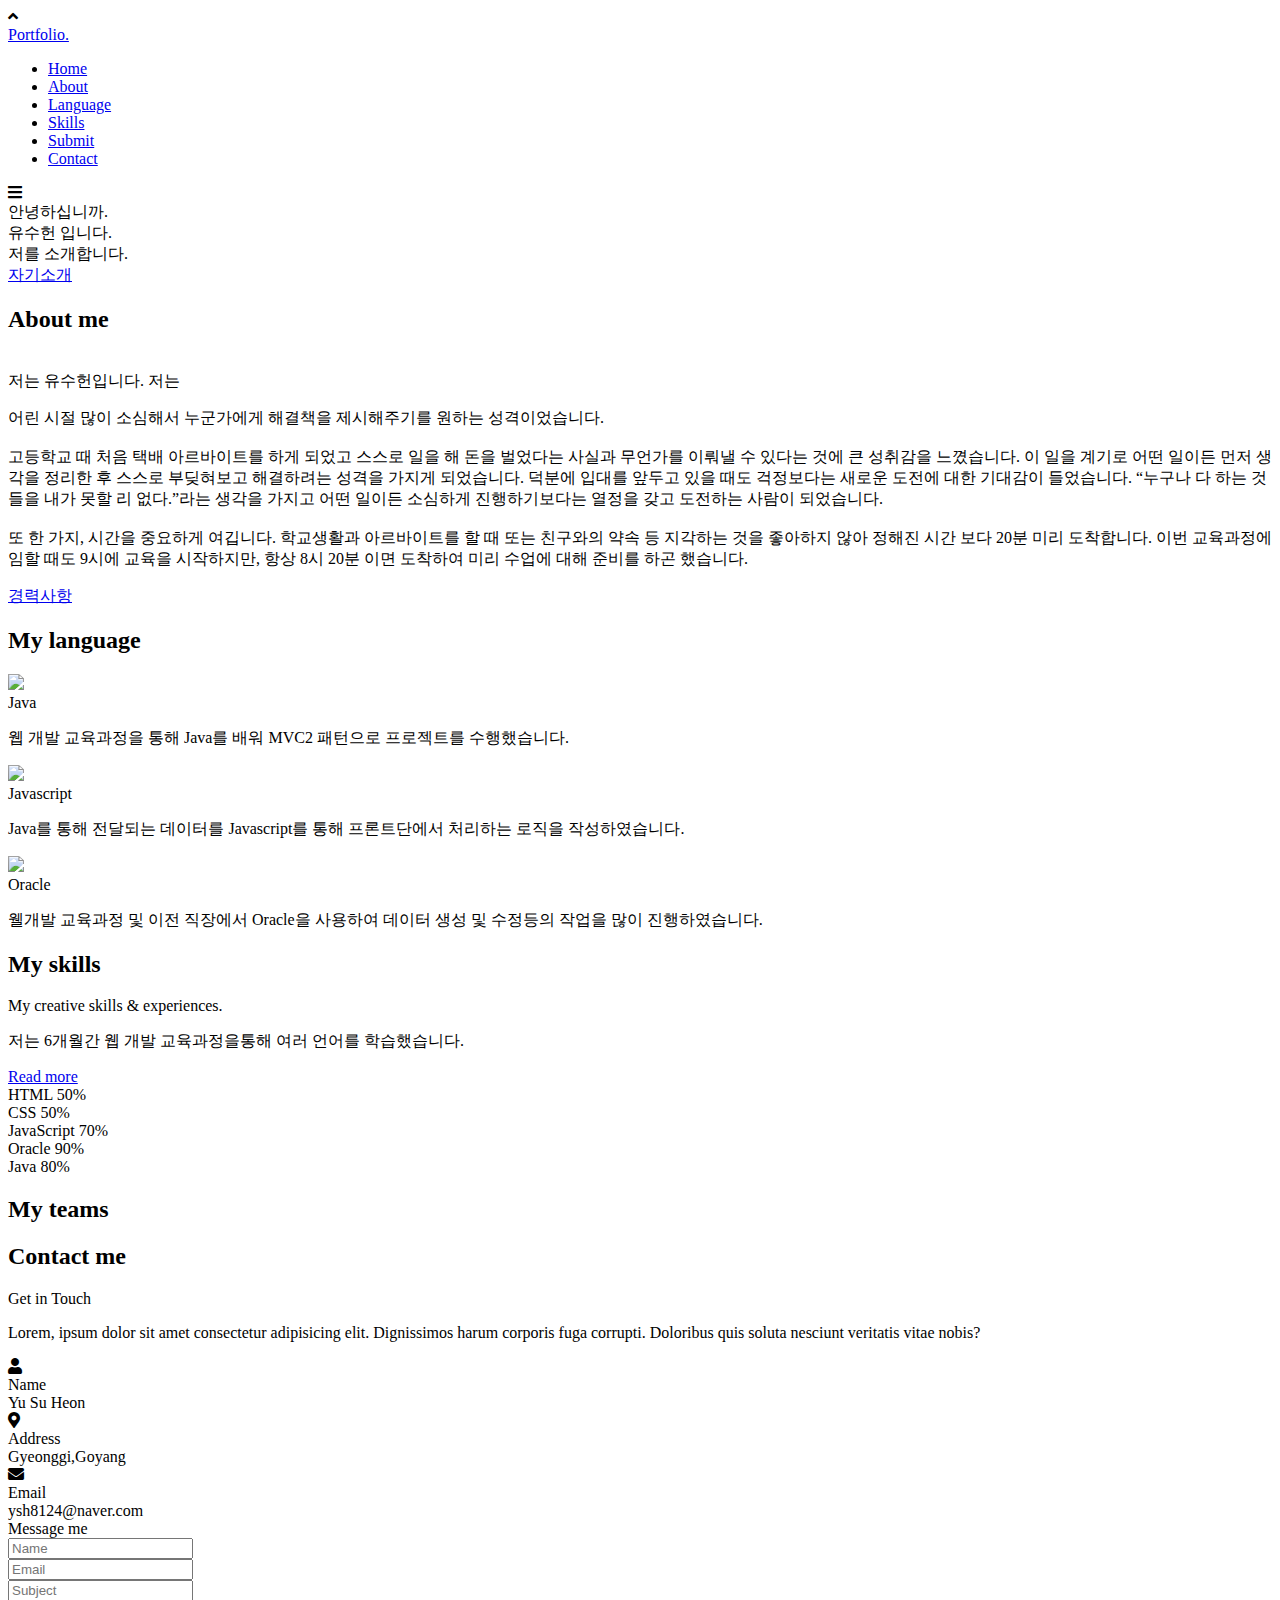
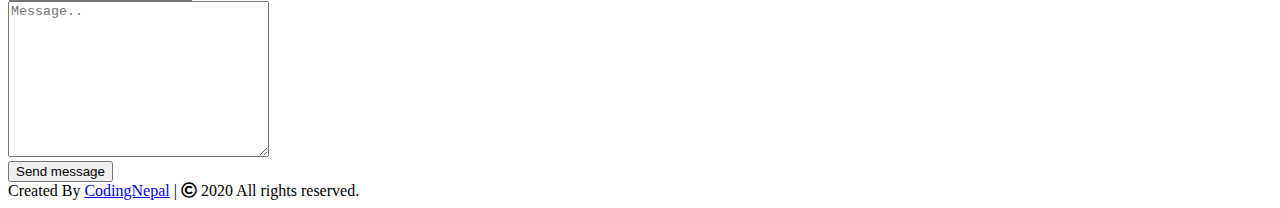
==== SpringBootPJ/src/main/resources/templates/Home/index.html @ 3ed6ce0a "my push" ====
<!DOCTYPE html>
<!-- Created By CodingNepal -->
<html lang="en">
<head>
    <meta charset="UTF-8">
    
    <meta http-equiv="Pragma" content="no-cache"> <!-- ← HTTP 1.0에서 사용하던 방법 -->
 <meta http-equiv="Cache-Control" content="no-cache">
 <meta http-equiv="Expires" content="0"/>
    <meta name="viewport" content="width=device-width, initial-scale=1.0">
    <title>SU HEON Portfolio Site</title>
    <link rel="stylesheet" href="/resources/css/style.css">
    <link rel="stylesheet" href="https://cdnjs.cloudflare.com/ajax/libs/font-awesome/5.15.3/css/all.min.css"/>
    <script src="https://code.jquery.com/jquery-3.5.1.min.js"></script>
    <script src="https://cdnjs.cloudflare.com/ajax/libs/typed.js/2.0.11/typed.min.js"></script>
    <script src="https://cdnjs.cloudflare.com/ajax/libs/waypoints/4.0.1/jquery.waypoints.min.js"></script>
    <script src="https://cdnjs.cloudflare.com/ajax/libs/OwlCarousel2/2.3.4/owl.carousel.min.js"></script>
    <link rel="stylesheet" href="https://cdnjs.cloudflare.com/ajax/libs/OwlCarousel2/2.3.4/assets/owl.carousel.min.css"/>

</head>
<body>
    <div class="scroll-up-btn">
        <i class="fas fa-angle-up"></i>
    </div>
    <nav class="navbar">
        <div class="max-width">
            <div class="logo"><a href="#">Portfo<span>lio.</span></a></div>
            <ul class="menu">
                <li><a href="#home" class="menu-btn">Home</a></li>
                <li><a href="#about" class="menu-btn">About</a></li>
                <li><a href="#services" class="menu-btn">Language</a></li>
                <li><a href="#skills" class="menu-btn">Skills</a></li>
                <li><a href="#teams" class="menu-btn">Submit</a></li>
                <li><a href="#contact" class="menu-btn">Contact</a></li>
            </ul>
            <div class="menu-btn">
                <i class="fas fa-bars"></i>
            </div>
        </div>
    </nav>

    <!-- home section start -->
    <section class="home" id="home">
        <div class="max-width">
            <div class="home-content">
                <div class="text-1">안녕하십니까.</div>
                <div class="text-2">유수헌 입니다.</div>
                <div class="text-3">저를 소개합니다.</div>
                <a href="#about">자기소개</a>
            </div>
        </div>
    </section>

    <!-- about section start -->
    <section class="about" id="about">
        <div class="max-width">
            <h2 class="title">About me</h2>
            <div class="about-content">
                <div class="column left">
                    <img src="/resources/images/me.jpg" alt="">
                </div>
                <div class="column right">
                    <div class="text">저는 유수헌입니다. 저는 <span class="typing-2"></span></div>
                    <p>어린 시절 많이 소심해서 누군가에게 해결책을 제시해주기를 원하는 성격이었습니다. <br><br>고등학교 때 처음 택배 
아르바이트를 하게 되었고 스스로 일을 해 돈을 벌었다는 사실과 무언가를 이뤄낼 수 있다는 것에 
큰 성취감을 느꼈습니다. 이 일을 계기로 어떤 일이든 먼저 생각을 정리한 후 스스로 부딪혀보고 
해결하려는 성격을 가지게 되었습니다. 덕분에 입대를 앞두고 있을 때도 걱정보다는 새로운 도전에 
대한 기대감이 들었습니다. “누구나 다 하는 것들을 내가 못할 리 없다.”라는 생각을 가지고 어떤 
일이든 소심하게 진행하기보다는 열정을 갖고 도전하는 사람이 되었습니다. <br><br>또 한 가지, 시간을 중요하게 여깁니다. 학교생활과 아르바이트를 할 때 또는 친구와의 약속 등 지각하는 것을 좋아하지 않아 정해진 시간
보다 20분 미리 도착합니다. 이번 교육과정에 임할 때도 9시에 교육을 시작하지만, 항상 8시 20분
이면 도착하여 미리 수업에 대해 준비를 하곤 했습니다.</p>
                    <a href="#">경력사항</a>
                </div>
            </div>
        </div>
    </section>

    <!-- services section start -->
    <section class="services" id="services">
        <div class="max-width">
            <h2 class="title">My language</h2>
            <div class="serv-content">
                <div class="card">
                    <div class="box">
                        <img src="/resources/images/java.png" class="icon">
                        <div class="text">Java</div>
                        <p>웹 개발 교육과정을 통해 Java를 배워 MVC2 패턴으로 프로젝트를 수행했습니다.</p>
                    </div>
                </div>
                <div class="card">
                    <div class="box">
                        <img src="/resources/images/javascript.png" class="icon">
                        <div class="text">Javascript</div>
                        <p>Java를 통해 전달되는 데이터를 Javascript를 통해 프론트단에서 처리하는 로직을 작성하였습니다.</p>
                    </div>
                </div>
                <div class="card">
                    <div class="box">
                        <img src="/resources/images/oracle.png" class="icon">
                        <div class="text">Oracle</div>
                        <p>웰개발 교육과정 및 이전 직장에서 Oracle을 사용하여 데이터 생성 및 수정등의 작업을 많이 진행하였습니다.</p>
                    </div>
                </div>
               </div>
            </div>
        </div>
    </section>

    <!-- skills section start -->
    <section class="skills" id="skills">
        <div class="max-width">
            <h2 class="title">My skills</h2>
            <div class="skills-content">
                <div class="column left">
                    <div class="text">My creative skills & experiences.</div>
                    <p>저는 6개월간 웹 개발 교육과정을통해 여러 언어를 학습했습니다.</p>
                    <a href="#">Read more</a>
                </div>
                <div class="column right">
                    <div class="bars">
                        <div class="info">
                            <span>HTML</span>
                            <span>50%</span>
                        </div>
                        <div class="line html"></div>
                    </div>
                    <div class="bars">
                        <div class="info">
                            <span>CSS</span>
                            <span>50%</span>
                        </div>
                        <div class="line css"></div>
                    </div>
                    <div class="bars">
                        <div class="info">
                            <span>JavaScript</span>
                            <span>70%</span>
                        </div>
                        <div class="line js"></div>
                    </div>
                    <div class="bars">
                        <div class="info">
                            <span>Oracle</span>
                            <span>90%</span>
                        </div>
                        <div class="line oracle"></div>
                    </div>
                    <div class="bars">
                        <div class="info">
                            <span>Java</span>
                            <span>80%</span>
                        </div>
                        <div class="line java"></div>
                    </div>
                </div>
            </div>
        </div>
    </section>

    <!-- teams section start -->
    <section class="teams" id="teams">
        <div class="max-width">
            <h2 class="title">My teams</h2>
            <div class="carousel owl-carousel">
                <div class="card">
                    <div class="box">
                        <img src="/resources/images/profile-1.jpeg" alt="">
                        <div class="text">Someone name</div>
                        <p>Lorem ipsum dolor sit amet consectetur adipisicing elit.</p>
                    </div>
                </div>
                <div class="card">
                    <div class="box">
                        <img src="/resources/images/profile-2.jpeg" alt="">
                        <div class="text">Someone name</div>
                        <p>Lorem ipsum dolor sit amet consectetur adipisicing elit.</p>
                    </div>
                </div>
                <div class="card">
                    <div class="box">
                        <img src="/resources/images/profile-3.jpeg" alt="">
                        <div class="text">Someone name</div>
                        <p>Lorem ipsum dolor sit amet consectetur adipisicing elit.</p>
                    </div>
                </div>
                <div class="card">
                    <div class="box">
                        <img src="/resources/images/profile-4.jpeg" alt="">
                        <div class="text">Someone name</div>
                        <p>Lorem ipsum dolor sit amet consectetur adipisicing elit.</p>
                    </div>
                </div>
                <div class="card">
                    <div class="box">
                        <img src="/resources/images/profile-5.jpeg" alt="">
                        <div class="text">Someone name</div>
                        <p>Lorem ipsum dolor sit amet consectetur adipisicing elit.</p>
                    </div>
                </div>
            </div>
        </div>
    </section>

    <!-- contact section start -->
    <section class="contact" id="contact">
        <div class="max-width">
            <h2 class="title">Contact me</h2>
            <div class="contact-content">
                <div class="column left">
                    <div class="text">Get in Touch</div>
                    <p>Lorem, ipsum dolor sit amet consectetur adipisicing elit. Dignissimos harum corporis fuga corrupti. Doloribus quis soluta nesciunt veritatis vitae nobis?</p>
                    <div class="icons">
                        <div class="row">
                            <i class="fas fa-user"></i>
                            <div class="info">
                                <div class="head">Name</div>
                                <div class="sub-title">Yu Su Heon</div>
                            </div>
                        </div>
                        <div class="row">
                            <i class="fas fa-map-marker-alt"></i>
                            <div class="info">
                                <div class="head">Address</div>
                                <div class="sub-title">Gyeonggi,Goyang</div>
                            </div>
                        </div>
                        <div class="row">
                            <i class="fas fa-envelope"></i>
                            <div class="info">
                                <div class="head">Email</div>
                                <div class="sub-title">ysh8124@naver.com</div>
                            </div>
                        </div>
                    </div>
                </div>
                <div class="column right">
                    <div class="text">Message me</div>
                    <form action="#">
                        <div class="fields">
                            <div class="field name">
                                <input type="text" placeholder="Name" required>
                            </div>
                            <div class="field email">
                                <input type="email" placeholder="Email" required>
                            </div>
                        </div>
                        <div class="field">
                            <input type="text" placeholder="Subject" required>
                        </div>
                        <div class="field textarea">
                            <textarea cols="30" rows="10" placeholder="Message.." required></textarea>
                        </div>
                        <div class="button-area">
                            <button type="submit">Send message</button>
                        </div>
                    </form>
                </div>
            </div>
        </div>
    </section>

    <!-- footer section start -->
    <footer>
        <span>Created By <a href="https://www.codingnepalweb.com">CodingNepal</a> | <span class="far fa-copyright"></span> 2020 All rights reserved.</span>
    </footer>

    <script src="/resources/js/script.js"></script>
</body>
</html>
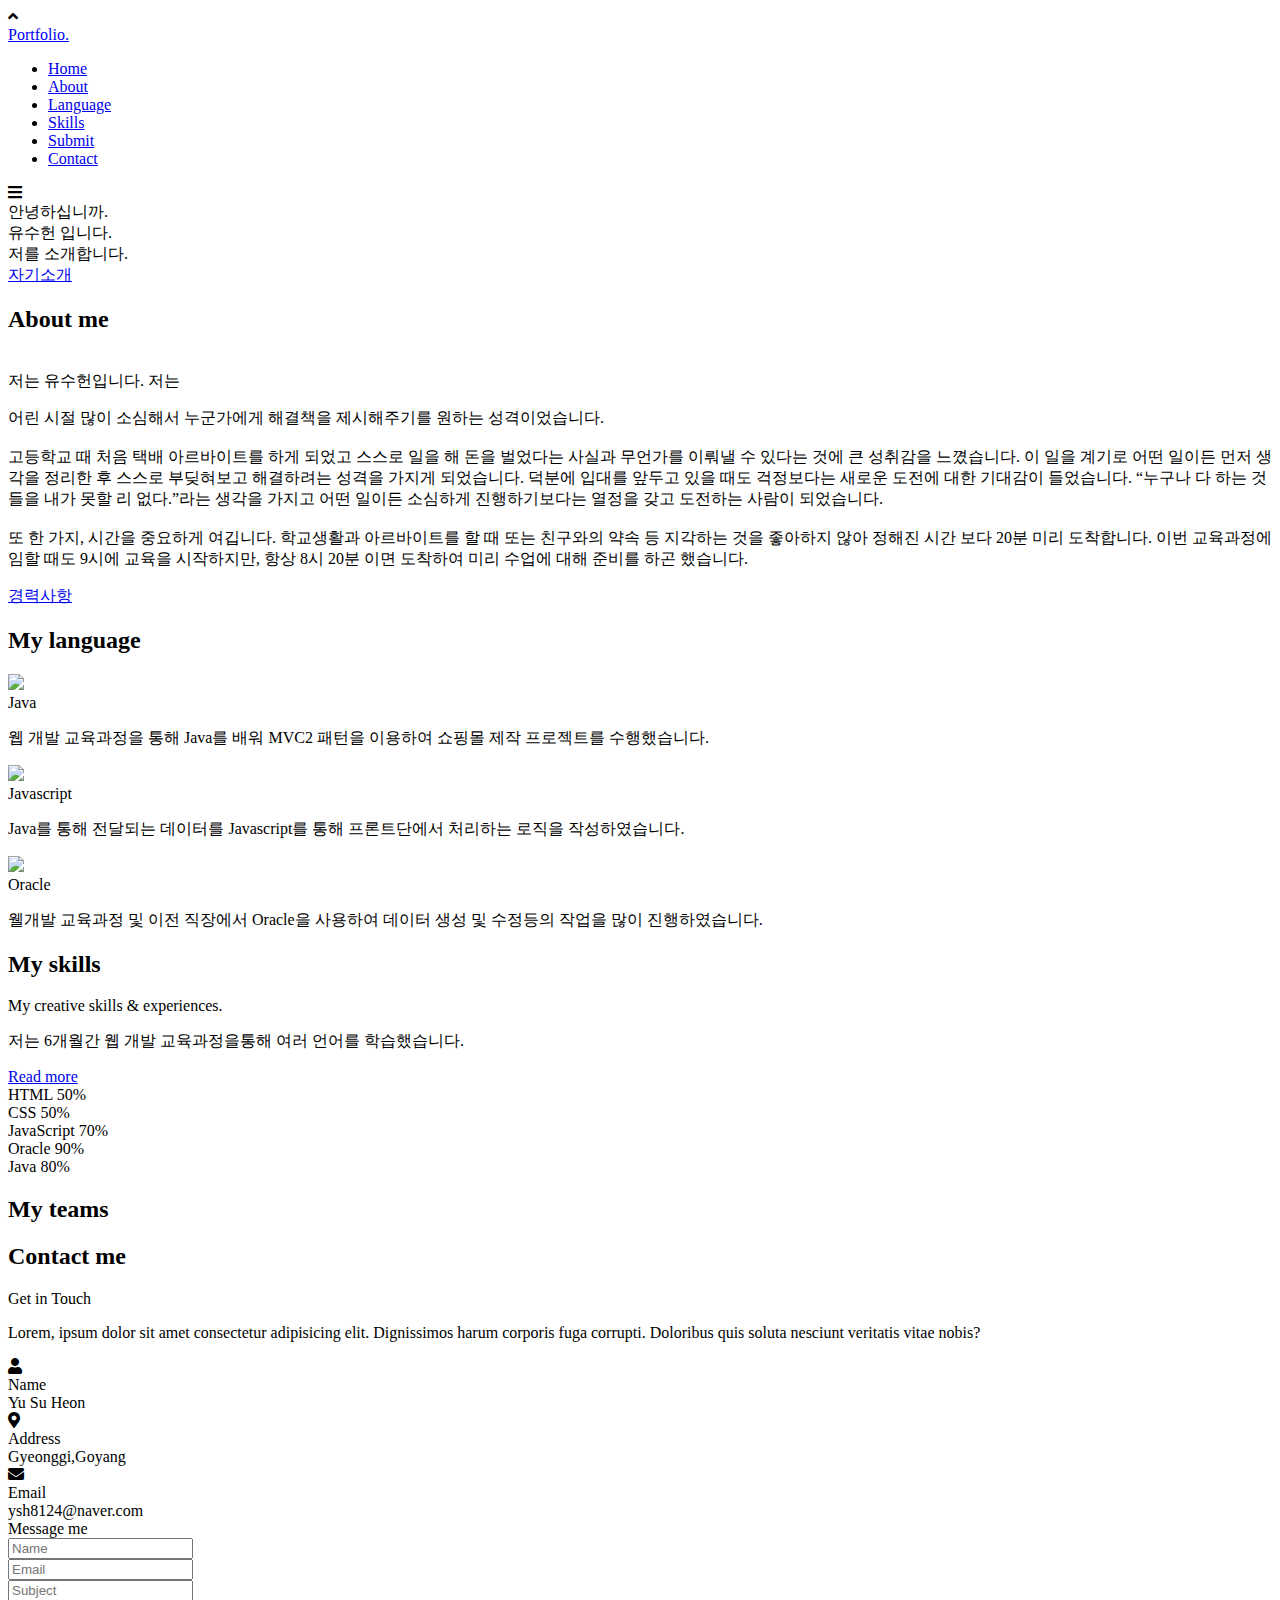
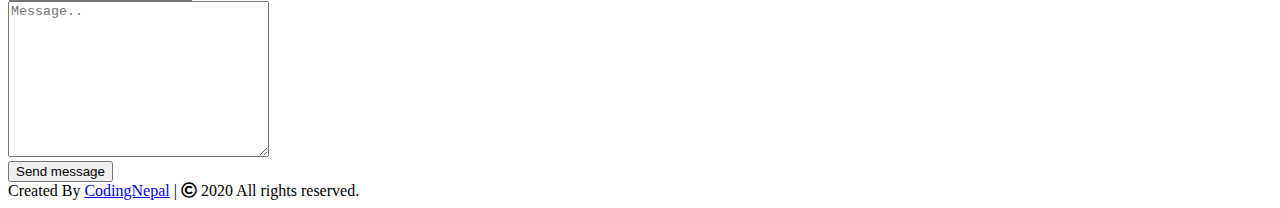
==== commit b10a0b9d: "my version control" ====
--- a/SpringBootPJ/src/main/resources/templates/Home/index.html
+++ b/SpringBootPJ/src/main/resources/templates/Home/index.html
@@ -11,10 +11,6 @@
     <title>SU HEON Portfolio Site</title>
     <link rel="stylesheet" href="/resources/css/style.css">
     <link rel="stylesheet" href="https://cdnjs.cloudflare.com/ajax/libs/font-awesome/5.15.3/css/all.min.css"/>
-    <script src="https://code.jquery.com/jquery-3.5.1.min.js"></script>
-    <script src="https://cdnjs.cloudflare.com/ajax/libs/typed.js/2.0.11/typed.min.js"></script>
-    <script src="https://cdnjs.cloudflare.com/ajax/libs/waypoints/4.0.1/jquery.waypoints.min.js"></script>
-    <script src="https://cdnjs.cloudflare.com/ajax/libs/OwlCarousel2/2.3.4/owl.carousel.min.js"></script>
     <link rel="stylesheet" href="https://cdnjs.cloudflare.com/ajax/libs/OwlCarousel2/2.3.4/assets/owl.carousel.min.css"/>
 
 </head>
@@ -84,7 +80,7 @@
                     <div class="box">
                         <img src="/resources/images/java.png" class="icon">
                         <div class="text">Java</div>
-                        <p>웹 개발 교육과정을 통해 Java를 배워 MVC2 패턴으로 프로젝트를 수행했습니다.</p>
+                        <p>웹 개발 교육과정을 통해 Java를 배워 MVC2 패턴을 이용하여 쇼핑몰 제작 프로젝트를 수행했습니다.</p>
                     </div>
                 </div>
                 <div class="card">
@@ -264,6 +260,11 @@
         <span>Created By <a href="https://www.codingnepalweb.com">CodingNepal</a> | <span class="far fa-copyright"></span> 2020 All rights reserved.</span>
     </footer>
 
+	<script src="http://code.jquery.com/jquery-3.5.1.min.js"></script>
+    
+    <script src="https://cdnjs.cloudflare.com/ajax/libs/typed.js/2.0.11/typed.min.js"></script>
+    <script src="https://cdnjs.cloudflare.com/ajax/libs/waypoints/4.0.1/jquery.waypoints.min.js"></script>
+    <script src="https://cdnjs.cloudflare.com/ajax/libs/OwlCarousel2/2.3.4/owl.carousel.min.js"></script>
     <script src="/resources/js/script.js"></script>
 </body>
 </html>
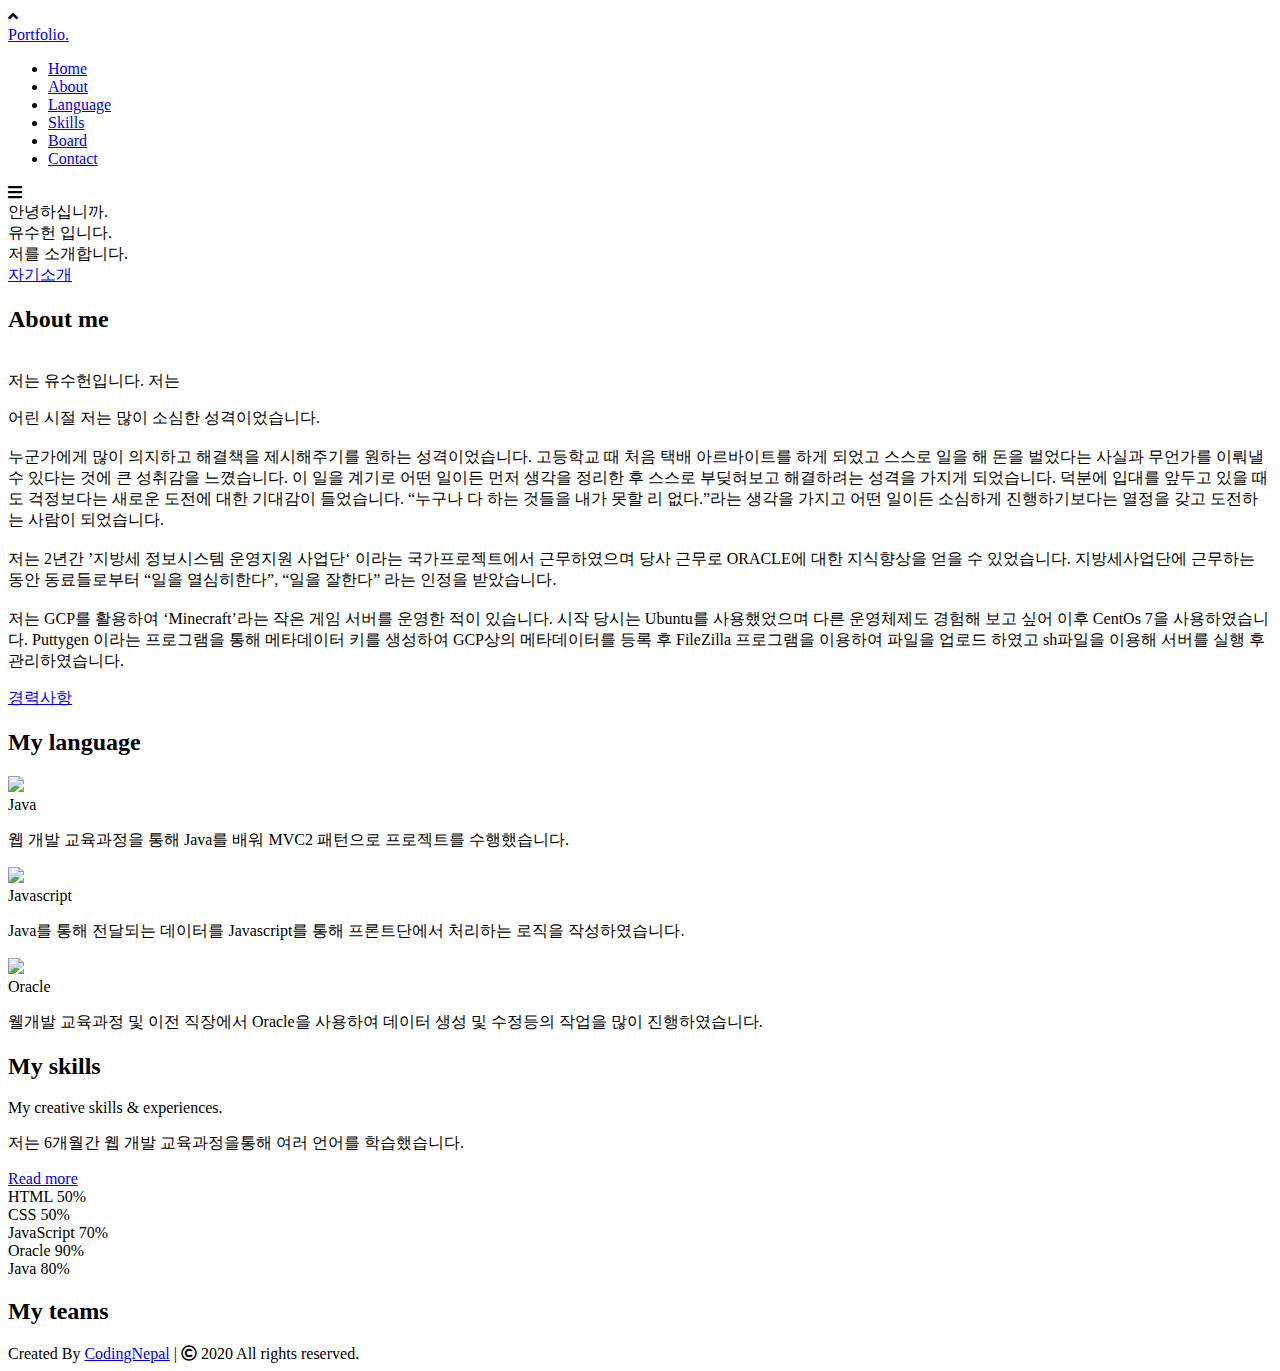
==== commit 4f1b86da: "me" ====
--- a/SpringBootPJ/src/main/resources/templates/Home/index.html
+++ b/SpringBootPJ/src/main/resources/templates/Home/index.html
@@ -1,6 +1,5 @@
 <!DOCTYPE html>
-<!-- Created By CodingNepal -->
-<html lang="en">
+<html>
 <head>
     <meta charset="UTF-8">
     
@@ -11,6 +10,10 @@
     <title>SU HEON Portfolio Site</title>
     <link rel="stylesheet" href="/resources/css/style.css">
     <link rel="stylesheet" href="https://cdnjs.cloudflare.com/ajax/libs/font-awesome/5.15.3/css/all.min.css"/>
+    <script src="https://code.jquery.com/jquery-3.5.1.min.js"></script>
+    <script src="https://cdnjs.cloudflare.com/ajax/libs/typed.js/2.0.11/typed.min.js"></script>
+    <script src="https://cdnjs.cloudflare.com/ajax/libs/waypoints/4.0.1/jquery.waypoints.min.js"></script>
+    <script src="https://cdnjs.cloudflare.com/ajax/libs/OwlCarousel2/2.3.4/owl.carousel.min.js"></script>
     <link rel="stylesheet" href="https://cdnjs.cloudflare.com/ajax/libs/OwlCarousel2/2.3.4/assets/owl.carousel.min.css"/>
 
 </head>
@@ -26,7 +29,7 @@
                 <li><a href="#about" class="menu-btn">About</a></li>
                 <li><a href="#services" class="menu-btn">Language</a></li>
                 <li><a href="#skills" class="menu-btn">Skills</a></li>
-                <li><a href="#teams" class="menu-btn">Submit</a></li>
+                <li><a href="goBoard" class="menu-btn">Board</a></li>
                 <li><a href="#contact" class="menu-btn">Contact</a></li>
             </ul>
             <div class="menu-btn">
@@ -57,14 +60,20 @@
                 </div>
                 <div class="column right">
                     <div class="text">저는 유수헌입니다. 저는 <span class="typing-2"></span></div>
-                    <p>어린 시절 많이 소심해서 누군가에게 해결책을 제시해주기를 원하는 성격이었습니다. <br><br>고등학교 때 처음 택배 
+                    <p>어린 시절 저는 많이 소심한 성격이었습니다.
+<br>
+<br>
+누군가에게 많이 의지하고 해결책을 제시해주기를 원하는 성격이었습니다. 고등학교 때 처음 택배 
 아르바이트를 하게 되었고 스스로 일을 해 돈을 벌었다는 사실과 무언가를 이뤄낼 수 있다는 것에 
 큰 성취감을 느꼈습니다. 이 일을 계기로 어떤 일이든 먼저 생각을 정리한 후 스스로 부딪혀보고 
 해결하려는 성격을 가지게 되었습니다. 덕분에 입대를 앞두고 있을 때도 걱정보다는 새로운 도전에 
 대한 기대감이 들었습니다. “누구나 다 하는 것들을 내가 못할 리 없다.”라는 생각을 가지고 어떤 
-일이든 소심하게 진행하기보다는 열정을 갖고 도전하는 사람이 되었습니다. <br><br>또 한 가지, 시간을 중요하게 여깁니다. 학교생활과 아르바이트를 할 때 또는 친구와의 약속 등 지각하는 것을 좋아하지 않아 정해진 시간
-보다 20분 미리 도착합니다. 이번 교육과정에 임할 때도 9시에 교육을 시작하지만, 항상 8시 20분
-이면 도착하여 미리 수업에 대해 준비를 하곤 했습니다.</p>
+일이든 소심하게 진행하기보다는 열정을 갖고 도전하는 사람이 되었습니다.
+<br><br>
+저는 2년간 ’지방세 정보시스템 운영지원 사업단‘ 이라는 국가프로젝트에서 근무하였으며 당사 근무로 ORACLE에 대한 지식향상을 얻을 수 있었습니다. 지방세사업단에 근무하는 동안 동료들로부터 “일을 열심히한다”, “일을 잘한다” 라는 인정을 받았습니다.
+<br><br>
+저는 GCP를 활용하여 ‘Minecraft’라는 작은 게임 서버를 운영한 적이 있습니다.
+시작 당시는 Ubuntu를 사용했었으며 다른 운영체제도 경험해 보고 싶어 이후 CentOs 7을 사용하였습니다. Puttygen 이라는 프로그램을 통해 메타데이터 키를 생성하여 GCP상의 메타데이터를 등록 후 FileZilla 프로그램을 이용하여 파일을 업로드 하였고 sh파일을 이용해 서버를 실행 후 관리하였습니다.</p>
                     <a href="#">경력사항</a>
                 </div>
             </div>
@@ -80,7 +89,7 @@
                     <div class="box">
                         <img src="/resources/images/java.png" class="icon">
                         <div class="text">Java</div>
-                        <p>웹 개발 교육과정을 통해 Java를 배워 MVC2 패턴을 이용하여 쇼핑몰 제작 프로젝트를 수행했습니다.</p>
+                        <p>웹 개발 교육과정을 통해 Java를 배워 MVC2 패턴으로 프로젝트를 수행했습니다.</p>
                     </div>
                 </div>
                 <div class="card">
@@ -197,74 +206,12 @@
         </div>
     </section>
 
-    <!-- contact section start -->
-    <section class="contact" id="contact">
-        <div class="max-width">
-            <h2 class="title">Contact me</h2>
-            <div class="contact-content">
-                <div class="column left">
-                    <div class="text">Get in Touch</div>
-                    <p>Lorem, ipsum dolor sit amet consectetur adipisicing elit. Dignissimos harum corporis fuga corrupti. Doloribus quis soluta nesciunt veritatis vitae nobis?</p>
-                    <div class="icons">
-                        <div class="row">
-                            <i class="fas fa-user"></i>
-                            <div class="info">
-                                <div class="head">Name</div>
-                                <div class="sub-title">Yu Su Heon</div>
-                            </div>
-                        </div>
-                        <div class="row">
-                            <i class="fas fa-map-marker-alt"></i>
-                            <div class="info">
-                                <div class="head">Address</div>
-                                <div class="sub-title">Gyeonggi,Goyang</div>
-                            </div>
-                        </div>
-                        <div class="row">
-                            <i class="fas fa-envelope"></i>
-                            <div class="info">
-                                <div class="head">Email</div>
-                                <div class="sub-title">ysh8124@naver.com</div>
-                            </div>
-                        </div>
-                    </div>
-                </div>
-                <div class="column right">
-                    <div class="text">Message me</div>
-                    <form action="#">
-                        <div class="fields">
-                            <div class="field name">
-                                <input type="text" placeholder="Name" required>
-                            </div>
-                            <div class="field email">
-                                <input type="email" placeholder="Email" required>
-                            </div>
-                        </div>
-                        <div class="field">
-                            <input type="text" placeholder="Subject" required>
-                        </div>
-                        <div class="field textarea">
-                            <textarea cols="30" rows="10" placeholder="Message.." required></textarea>
-                        </div>
-                        <div class="button-area">
-                            <button type="submit">Send message</button>
-                        </div>
-                    </form>
-                </div>
-            </div>
-        </div>
-    </section>
 
     <!-- footer section start -->
     <footer>
         <span>Created By <a href="https://www.codingnepalweb.com">CodingNepal</a> | <span class="far fa-copyright"></span> 2020 All rights reserved.</span>
     </footer>
 
-	<script src="http://code.jquery.com/jquery-3.5.1.min.js"></script>
-    
-    <script src="https://cdnjs.cloudflare.com/ajax/libs/typed.js/2.0.11/typed.min.js"></script>
-    <script src="https://cdnjs.cloudflare.com/ajax/libs/waypoints/4.0.1/jquery.waypoints.min.js"></script>
-    <script src="https://cdnjs.cloudflare.com/ajax/libs/OwlCarousel2/2.3.4/owl.carousel.min.js"></script>
     <script src="/resources/js/script.js"></script>
 </body>
-</html>
+</html>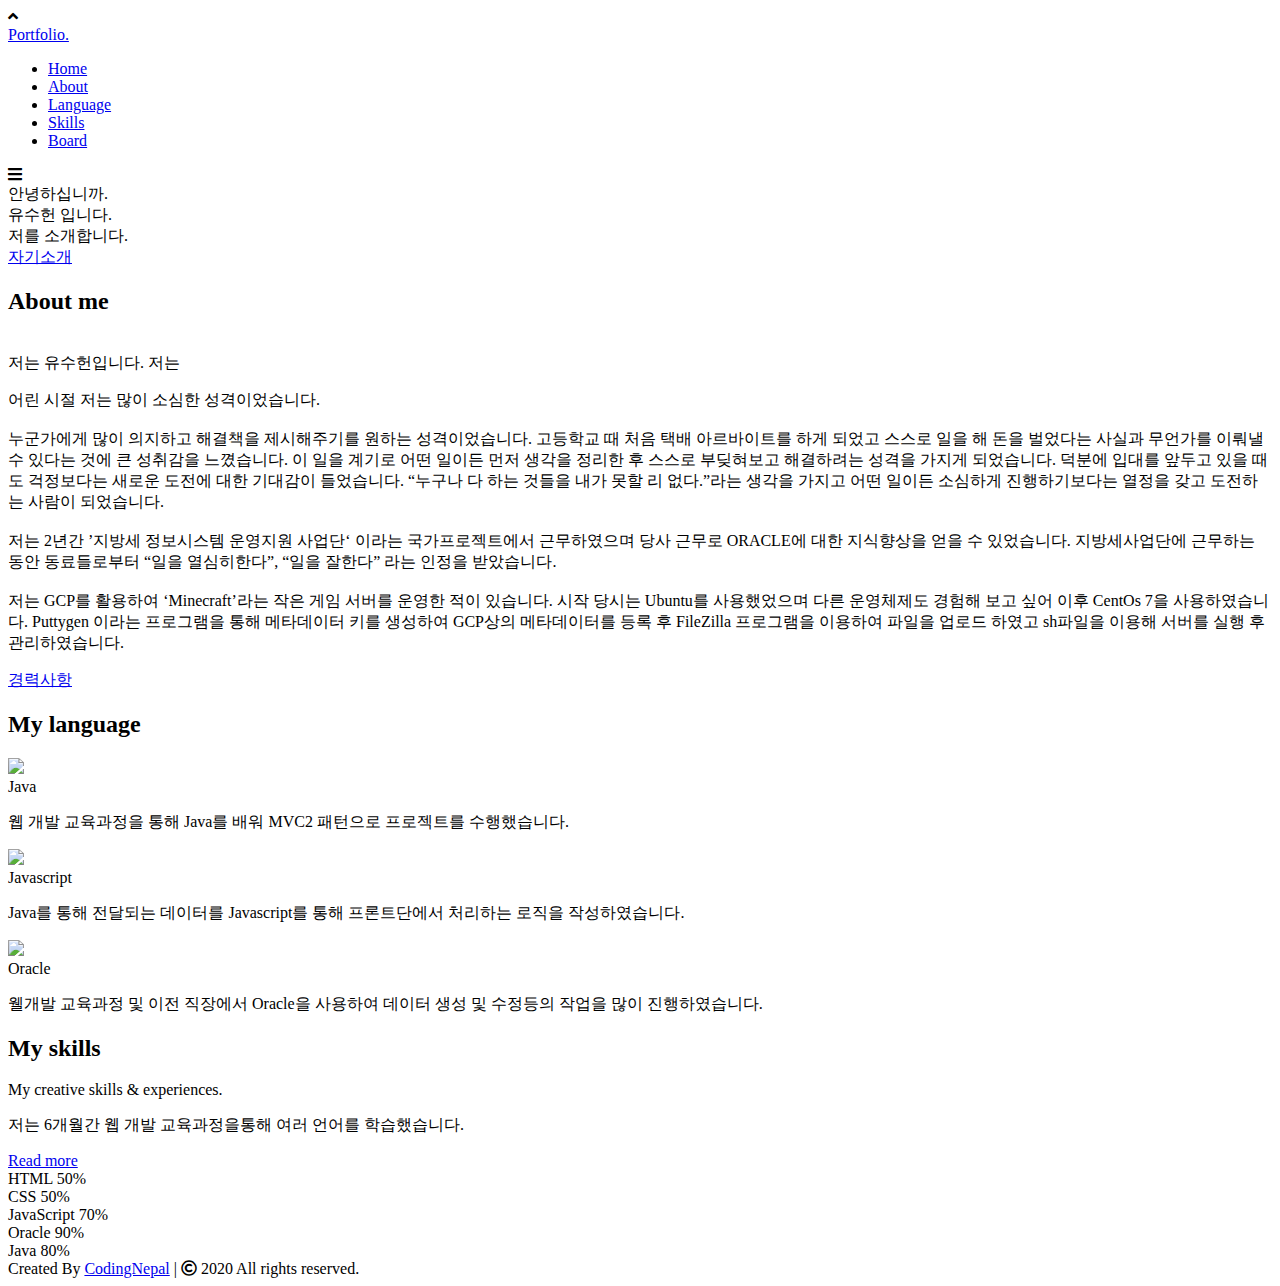
==== commit 291dae4c: "Clear Project" ====
--- a/SpringBootPJ/src/main/resources/templates/Home/index.html
+++ b/SpringBootPJ/src/main/resources/templates/Home/index.html
@@ -1,6 +1,9 @@
 <!DOCTYPE html>
 <html>
 <head>
+<script type="text/javascript"> 
+   history.replaceState({}, null, location.pathname); 
+</script> 
     <meta charset="UTF-8">
     
     <meta http-equiv="Pragma" content="no-cache"> <!-- ← HTTP 1.0에서 사용하던 방법 -->
@@ -27,10 +30,9 @@
             <ul class="menu">
                 <li><a href="#home" class="menu-btn">Home</a></li>
                 <li><a href="#about" class="menu-btn">About</a></li>
-                <li><a href="#services" class="menu-btn">Language</a></li>
+                <li><a href="#language" class="menu-btn">Language</a></li>
                 <li><a href="#skills" class="menu-btn">Skills</a></li>
                 <li><a href="goBoard" class="menu-btn">Board</a></li>
-                <li><a href="#contact" class="menu-btn">Contact</a></li>
             </ul>
             <div class="menu-btn">
                 <i class="fas fa-bars"></i>
@@ -81,7 +83,7 @@
     </section>
 
     <!-- services section start -->
-    <section class="services" id="services">
+    <section class="services" id="language">
         <div class="max-width">
             <h2 class="title">My language</h2>
             <div class="serv-content">
@@ -109,6 +111,7 @@
                </div>
             </div>
         </div>
+        
     </section>
 
     <!-- skills section start -->
@@ -162,49 +165,7 @@
         </div>
     </section>
 
-    <!-- teams section start -->
-    <section class="teams" id="teams">
-        <div class="max-width">
-            <h2 class="title">My teams</h2>
-            <div class="carousel owl-carousel">
-                <div class="card">
-                    <div class="box">
-                        <img src="/resources/images/profile-1.jpeg" alt="">
-                        <div class="text">Someone name</div>
-                        <p>Lorem ipsum dolor sit amet consectetur adipisicing elit.</p>
-                    </div>
-                </div>
-                <div class="card">
-                    <div class="box">
-                        <img src="/resources/images/profile-2.jpeg" alt="">
-                        <div class="text">Someone name</div>
-                        <p>Lorem ipsum dolor sit amet consectetur adipisicing elit.</p>
-                    </div>
-                </div>
-                <div class="card">
-                    <div class="box">
-                        <img src="/resources/images/profile-3.jpeg" alt="">
-                        <div class="text">Someone name</div>
-                        <p>Lorem ipsum dolor sit amet consectetur adipisicing elit.</p>
-                    </div>
-                </div>
-                <div class="card">
-                    <div class="box">
-                        <img src="/resources/images/profile-4.jpeg" alt="">
-                        <div class="text">Someone name</div>
-                        <p>Lorem ipsum dolor sit amet consectetur adipisicing elit.</p>
-                    </div>
-                </div>
-                <div class="card">
-                    <div class="box">
-                        <img src="/resources/images/profile-5.jpeg" alt="">
-                        <div class="text">Someone name</div>
-                        <p>Lorem ipsum dolor sit amet consectetur adipisicing elit.</p>
-                    </div>
-                </div>
-            </div>
-        </div>
-    </section>
+    
 
 
     <!-- footer section start -->
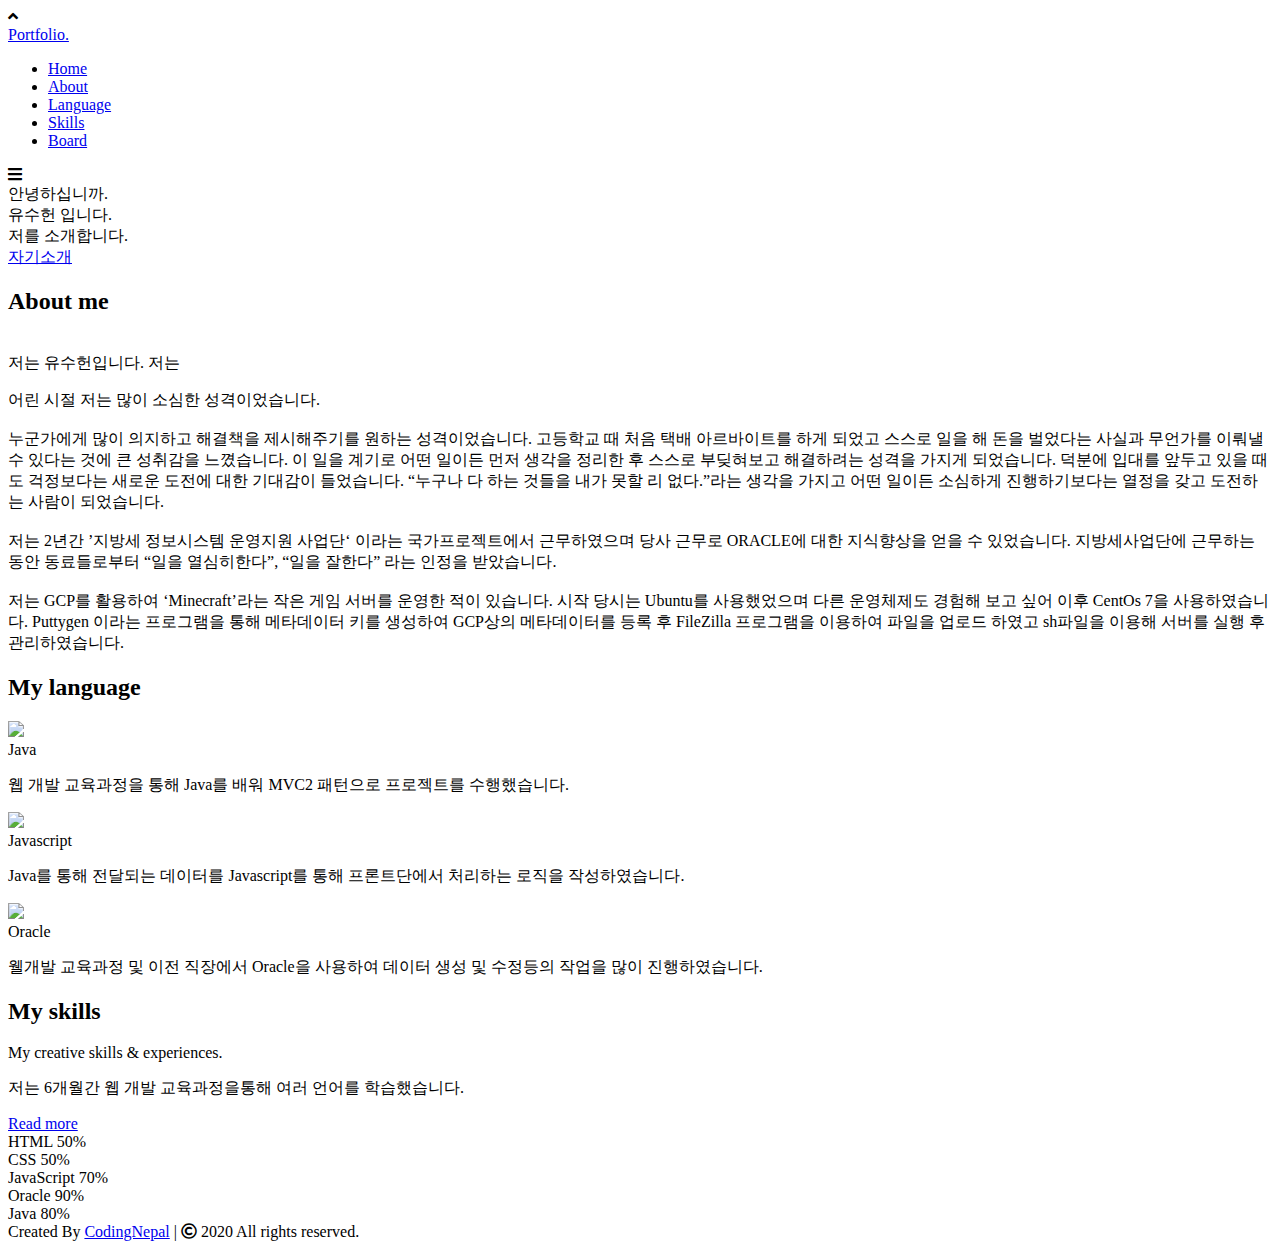
==== commit 443c88ca: "login comment" ====
--- a/SpringBootPJ/src/main/resources/templates/Home/index.html
+++ b/SpringBootPJ/src/main/resources/templates/Home/index.html
@@ -76,7 +76,6 @@
 <br><br>
 저는 GCP를 활용하여 ‘Minecraft’라는 작은 게임 서버를 운영한 적이 있습니다.
 시작 당시는 Ubuntu를 사용했었으며 다른 운영체제도 경험해 보고 싶어 이후 CentOs 7을 사용하였습니다. Puttygen 이라는 프로그램을 통해 메타데이터 키를 생성하여 GCP상의 메타데이터를 등록 후 FileZilla 프로그램을 이용하여 파일을 업로드 하였고 sh파일을 이용해 서버를 실행 후 관리하였습니다.</p>
-                    <a href="#">경력사항</a>
                 </div>
             </div>
         </div>
